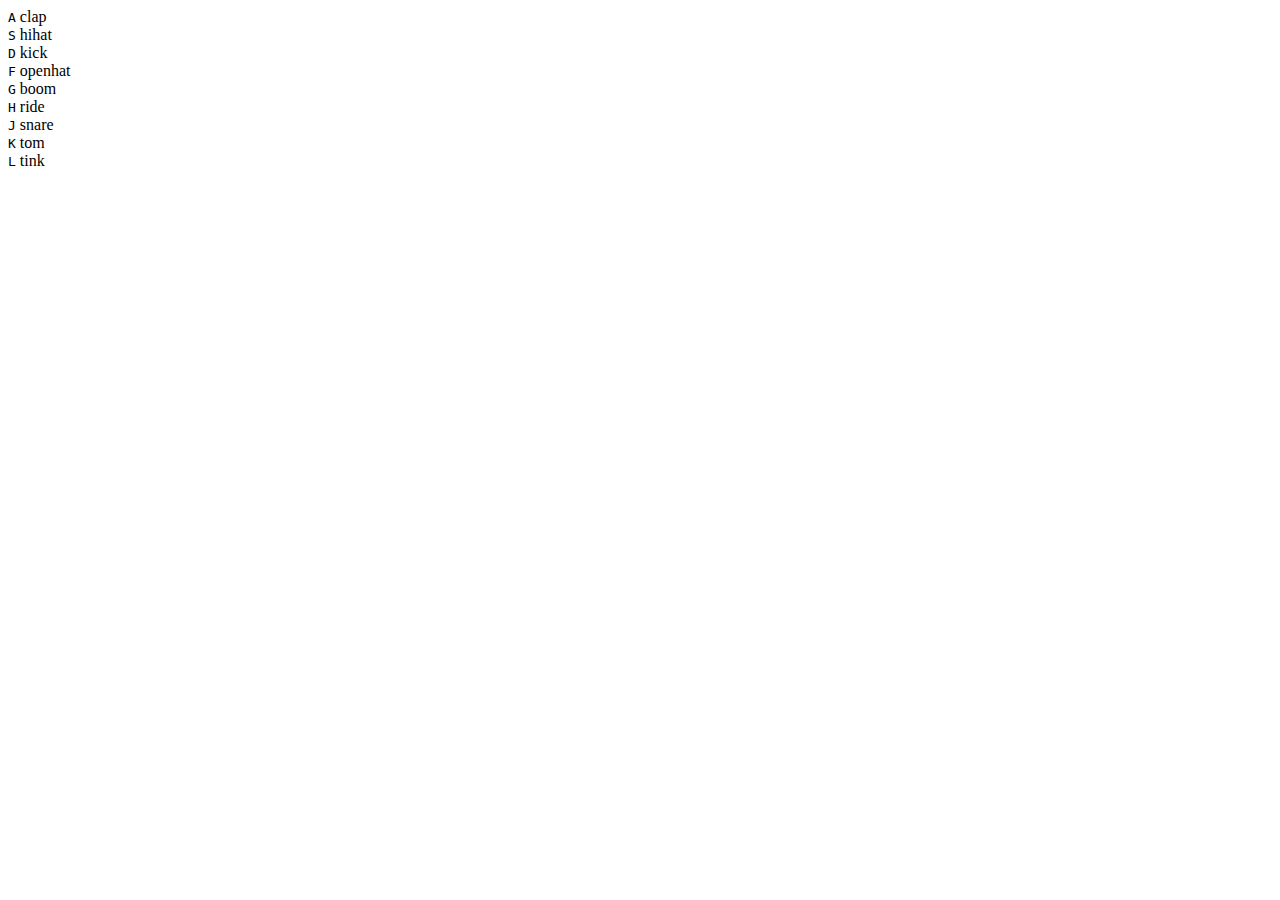
==== 01-javaScriptDrumKit/index.html @ ac77ae3c "created starter file" ====
<!DOCTYPE html>
<html lang="en">
<head>
  <meta charset="UTF-8">
  <title>JS Drum Kit</title>
  <link rel="stylesheet" href="style.css">
</head>
<body>


  <div class="keys">
    <div data-key="65" class="key">
      <kbd>A</kbd>
      <span class="sound">clap</span>
    </div>
    <div data-key="83" class="key">
      <kbd>S</kbd>
      <span class="sound">hihat</span>
    </div>
    <div data-key="68" class="key">
      <kbd>D</kbd>
      <span class="sound">kick</span>
    </div>
    <div data-key="70" class="key">
      <kbd>F</kbd>
      <span class="sound">openhat</span>
    </div>
    <div data-key="71" class="key">
      <kbd>G</kbd>
      <span class="sound">boom</span>
    </div>
    <div data-key="72" class="key">
      <kbd>H</kbd>
      <span class="sound">ride</span>
    </div>
    <div data-key="74" class="key">
      <kbd>J</kbd>
      <span class="sound">snare</span>
    </div>
    <div data-key="75" class="key">
      <kbd>K</kbd>
      <span class="sound">tom</span>
    </div>
    <div data-key="76" class="key">
      <kbd>L</kbd>
      <span class="sound">tink</span>
    </div>
  </div>

  <audio data-key="65" src="sounds/clap.wav"></audio>
  <audio data-key="83" src="sounds/hihat.wav"></audio>
  <audio data-key="68" src="sounds/kick.wav"></audio>
  <audio data-key="70" src="sounds/openhat.wav"></audio>
  <audio data-key="71" src="sounds/boom.wav"></audio>
  <audio data-key="72" src="sounds/ride.wav"></audio>
  <audio data-key="74" src="sounds/snare.wav"></audio>
  <audio data-key="75" src="sounds/tom.wav"></audio>
  <audio data-key="76" src="sounds/tink.wav"></audio>

<script>

</script>


</body>
</html>
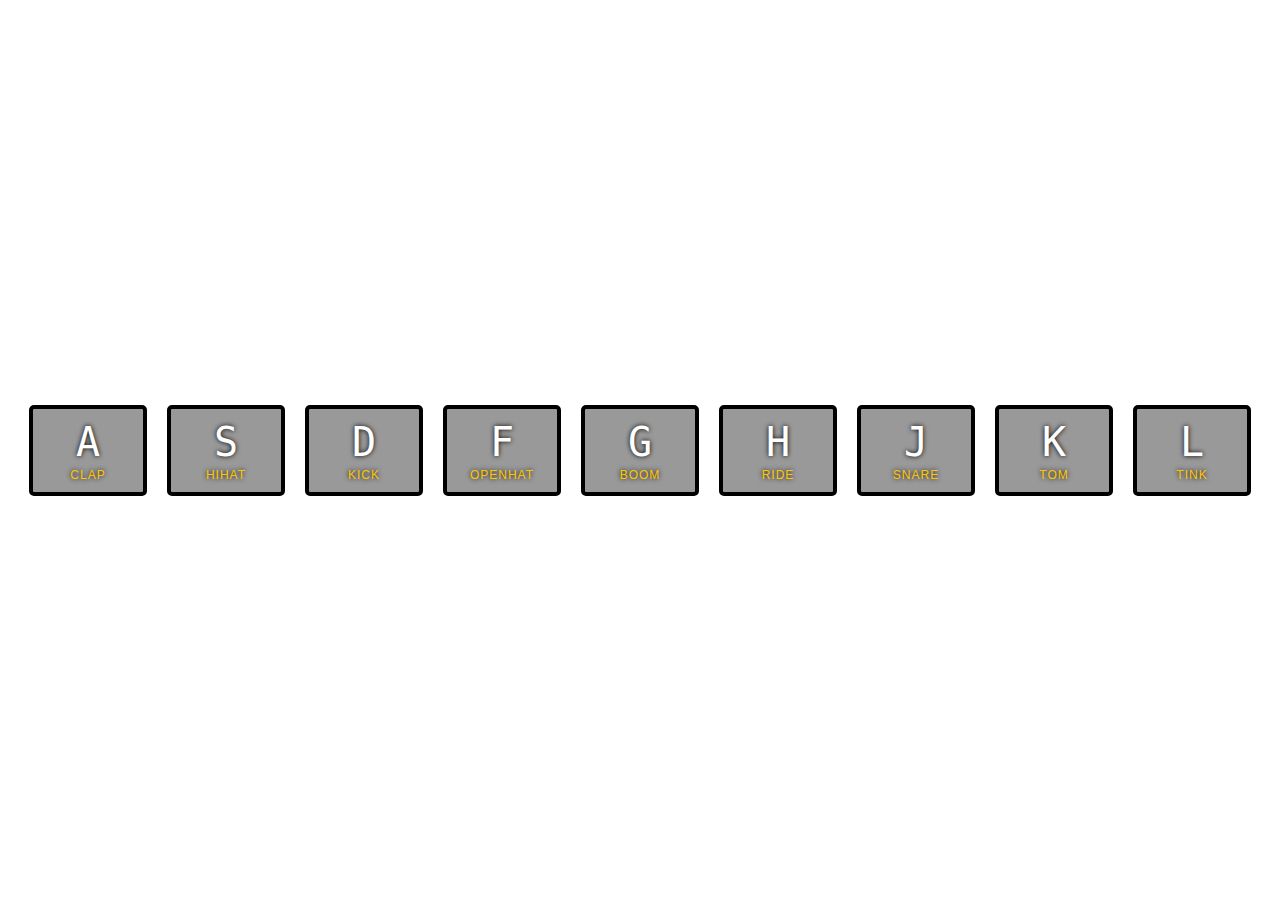
==== commit ab1d1ac9: "added sound files" ====
--- a/01-javaScriptDrumKit/index.html
+++ b/01-javaScriptDrumKit/index.html
@@ -3,7 +3,7 @@
 <head>
   <meta charset="UTF-8">
   <title>JS Drum Kit</title>
-  <link rel="stylesheet" href="style.css">
+  <link rel="stylesheet" href="./style.css">
 </head>
 <body>
 
@@ -58,7 +58,21 @@
   <audio data-key="76" src="sounds/tink.wav"></audio>
 
 <script>
-
+  function removeTransition(e) {
+    if (e.propertyName !== 'transform') return;
+    e.target.classList.remove('playing');
+  }
+  function playSound(e) {
+    const audio = document.querySelector(`audio[data-key="${e.keyCode}"]`);
+    const key = document.querySelector(`div[data-key="${e.keyCode}"]`);
+    if (!audio) return;
+    key.classList.add('playing');
+    audio.currentTime = 0;
+    audio.play();
+  }
+  const keys = Array.from(document.querySelectorAll('.key'));
+  keys.forEach(key => key.addEventListener('transitionend', removeTransition));
+  window.addEventListener('keydown', playSound);
 </script>
 
 
--- a/01-javaScriptDrumKit/style.css
+++ b/01-javaScriptDrumKit/style.css
@@ -0,0 +1,51 @@
+html {
+  font-size: 10px;
+  background: url(http://i.imgur.com/b9r5sEL.jpg) bottom center;
+  background-size: cover;
+}
+
+body,html {
+  margin: 0;
+  padding: 0;
+  font-family: sans-serif;
+}
+
+.keys {
+  display: flex;
+  flex: 1;
+  min-height: 100vh;
+  align-items: center;
+  justify-content: center;
+}
+
+.key {
+  border: .4rem solid black;
+  border-radius: .5rem;
+  margin: 1rem;
+  font-size: 1.5rem;
+  padding: 1rem .5rem;
+  transition: all .07s ease;
+  width: 10rem;
+  text-align: center;
+  color: white;
+  background: rgba(0,0,0,0.4);
+  text-shadow: 0 0 .5rem black;
+}
+
+.playing {
+  transform: scale(1.1);
+  border-color: #ffc600;
+  box-shadow: 0 0 1rem #ffc600;
+}
+
+kbd {
+  display: block;
+  font-size: 4rem;
+}
+
+.sound {
+  font-size: 1.2rem;
+  text-transform: uppercase;
+  letter-spacing: .1rem;
+  color: #ffc600;
+}